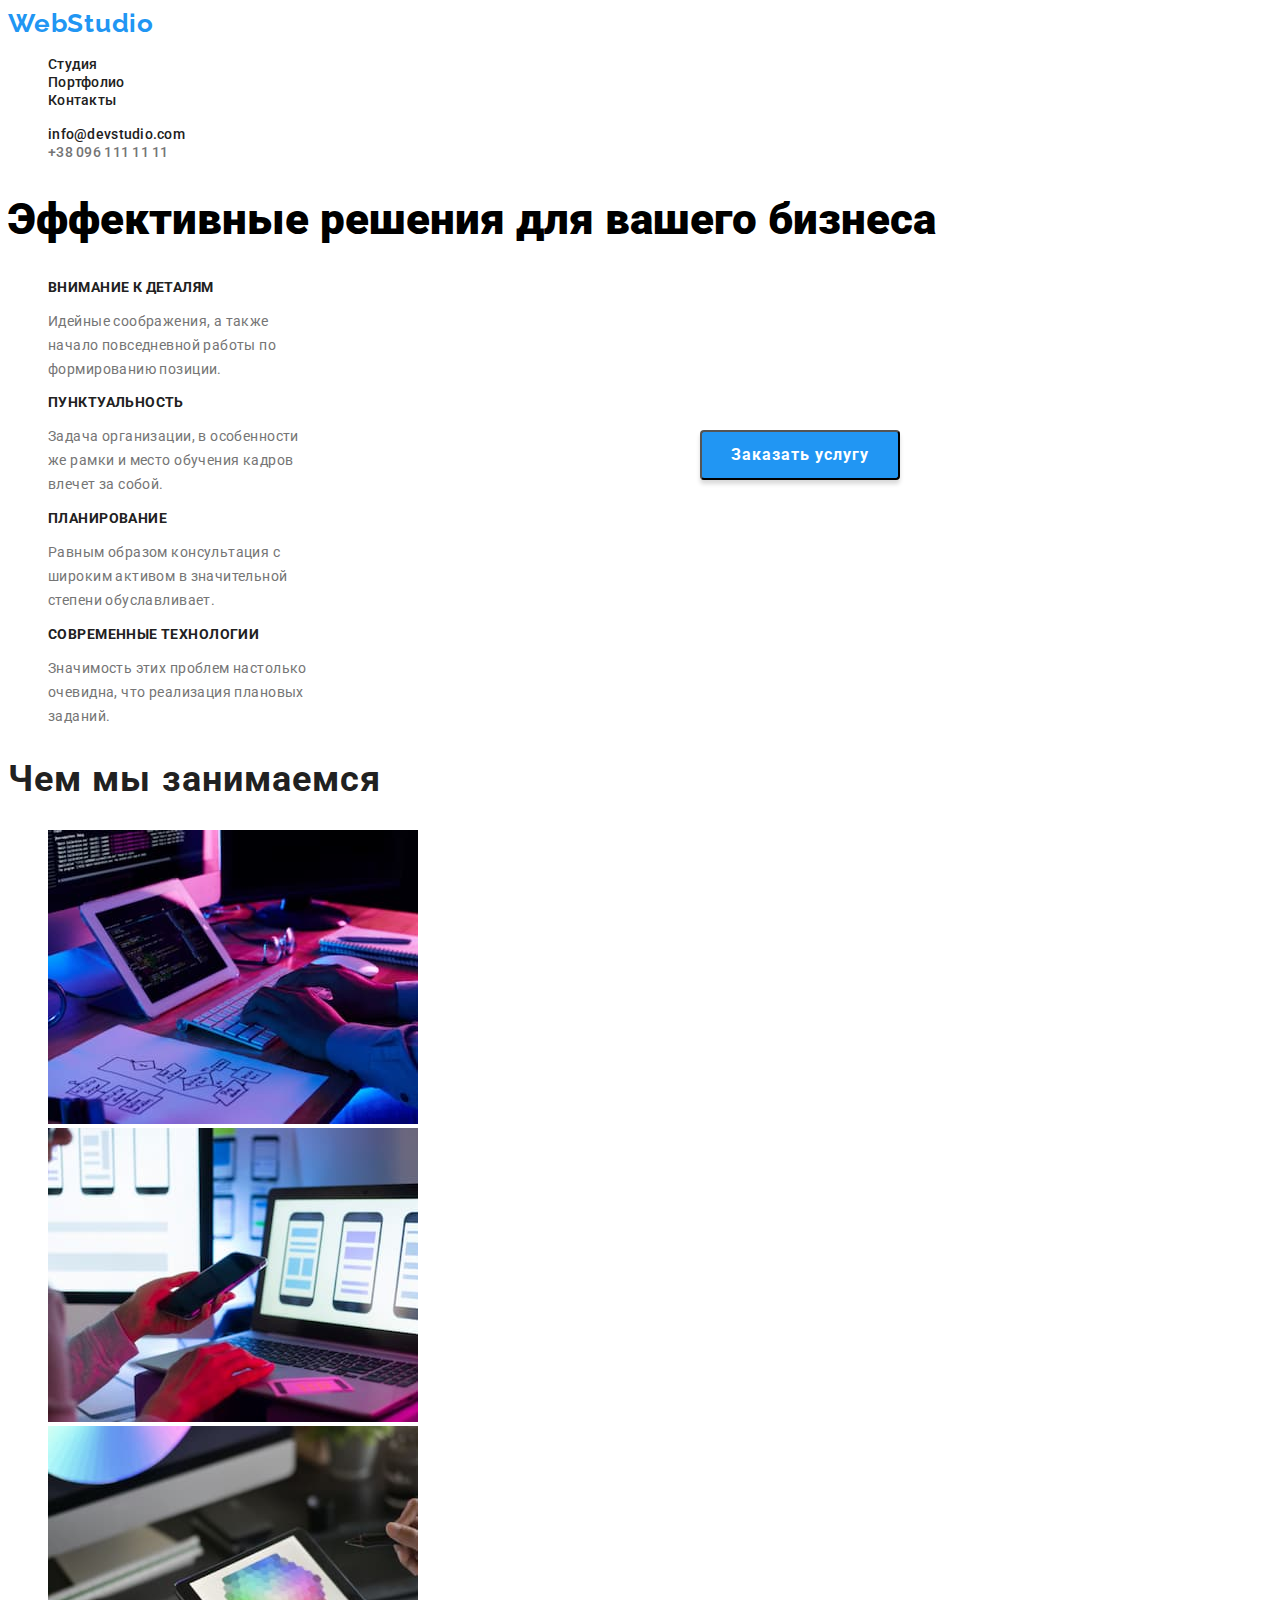
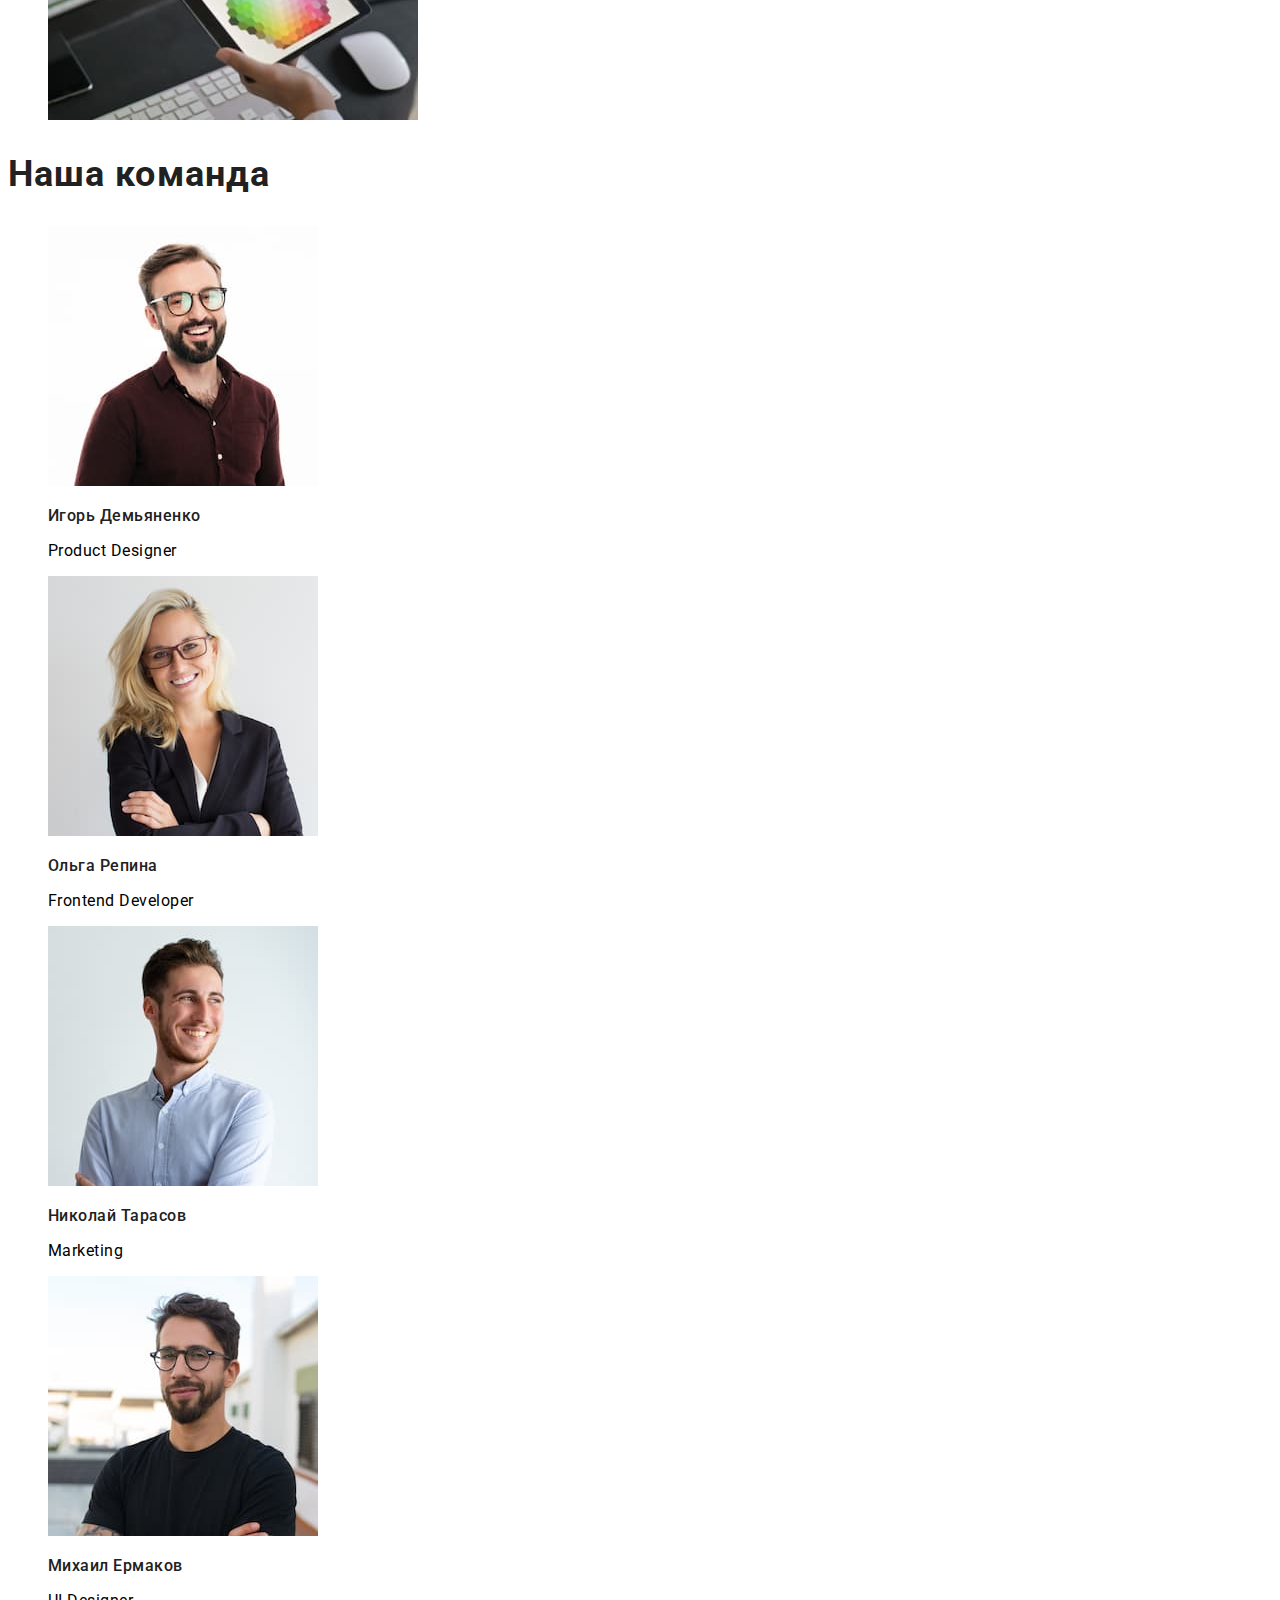
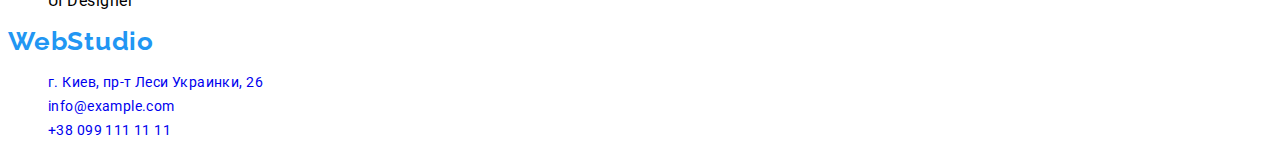
==== index.html @ c44d8eeb "new comm" ====
<!DOCTYPE html>
<html lang="ru">
<head>
    <meta charset="UTF-8">
    <meta name="viewport" content="width=device-width, initial-scale=1.0">
    <title>WebStudio</title>
    <link rel="stylesheet" href="https://cdnjs.cloudflare.com/ajax/libs/modern-normalize/1.0.0/modern-normalize.min.css" integrity="sha512-ISS7cAi1PEhQ8jnbJpJZMd29NlhNj4AWYyLOSp2CE/CsHxTCu+r+t0D2yoJudVrd0/8fTVPUVDzY5Tvli75u/g==" crossorigin="anonymous" />
    <link rel="preconnect" href="https://fonts.gstatic.com">
    <link href="https://fonts.googleapis.com/css2?family=Raleway:wght@700&family=Roboto:wght@400;500;700;900&display=swap" 
          rel="stylesheet">
    <link rel="stylesheet" href="./CSS/styles.css">
</head>

    <body>
        <!--Шапка сторінки-->
        <header class="my-header">

        <!--Меню навігації-->
        <nav class="my-nav">
            <a class="logo link" href="#" lang="en">Web<span>Studio</span></a>

           <ul class="nav-list list">
             <li class="nav-list-item"><a class="nav-list-link-a link" href="">Студия</a></li>
             <li class="nav-list-item"><a class="nav-list-link link" href="">Портфолио</a></li>
             <li class="nav-list-item"><a class="nav-list-link link" href="">Контакты</a></li>
           </ul>
        </nav> 

        <!--Контакти-->
        <ul class="list">
           <li> <a class=" mail-link-a link" href="mailto:info@devstudio.com">info@devstudio.com</a></li>
           <li> <a class="tel-link link" href="tel:+380961111111">+38 096 111 11 11</a> </li>
        </ul>    
                 
     </header> 

     <main>
    
        <!--Hero-->

         <section class="hero">
             <h1 class="hero-title">Эффективные решения для вашего бизнеса</h1>
             <button class="modal-btn">Заказать услугу</button> 
         </section>
       
      
      <section> 

     <!--Переваги-->
     <h2 hidden>особенности</h2>
     <ul class="list">
         <li>
         <h3 class="features">Внимание к деталям</h3>
         <p class="features-p">Идейные соображения, а также <br/> начало повседневной работы по <br/> формированию позиции.</p>
        </li>
     
        <li>
        <h3 class="features">Пунктуальность</h3>
        <p class="features-p">Задача организации, в особенности <br/> же рамки и место обучения кадров <br/> влечет за собой.</p>
        </li>
    
        <li>
        <h3 class="features">Планирование</h3>
        <p class="features-p">Равным образом консультация с <br/> широким активом в значительной <br/> степени обуславливает.</p>
        </li>
    
        <li>
        <h3 class="features">Современные технологии</h3>
        <p class="features-p">Значимость этих проблем настолько <br/> очевидна, что реализация плановых <br/> заданий.</p>
        </li>
    </ul>
    </section>


    <!--Наша робота-->

    <section>
    <h2 class="our">Чем мы занимаемся</h2>
        
    <ul class="list">
        <li><img
                src="./images/image_(9).jpg" 
                 alt="пальці працюють на клавіатурі планшету" 
                 width="370"
                 height="294">
        </li>

        <li><img
                src="./images/image_(11).jpg" 
                 alt="дівчина тримає в руках моб, на фоні ноутбука" 
                 width="370"
                 height="294">
        </li>

        <li><img
                src="./images/image_(12).jpg" 
                 alt="кольова гама екрану планшета, на фоні компютера" 
                 width="370"
                 height="294">
        </li>
    </ul>
    </section>

    <!--Команда-->

    <section>
    <h2 class="our">Наша команда</h2>

    <ul class="list">
        <li><img src="./images/image_(13).jpg" 
                 alt="на фото Игорь Демьяненко"  
                 width="270"
                 height="260">

        <h3 class="person">Игорь Демьяненко</h3>
        <p class="profession" lang="en">Product Designer</p>
        </li>


        <li><img src="./images/image_(14).jpg" 
                 alt="на фото Ольга Репина"  
                 width="270"
                 height="260">

        <h3 class="person">Ольга Репина</h3>
        <p class="profession" lang="en"> Frontend Developer</p>
        </li>


        <li><img src="./images/image_(15).jpg" 
                 alt="на фото Николай Тарасов"  
                 width="270"
                 height="260">
        <h3 class="person">Николай Тарасов</h3>
        <p class="profession" lang="en">Marketing</p> 
        </li>


        <li><img src="./images/image_(16).jpg" 
                 alt="на фото Михаил Ермаков"  
                 width="270"
                 height="260">
        <h3 class="person">Михаил Ермаков</h3>
        <p class="profession" lang="en">UI Designer</p>
        </li>
    </ul>
    </section>
    </main>

    <!--Підвал-->
    <footer class="my-footer">
        <a class="logo link" href="" lang="en">Web<span>Studio</span></a>
        <address class="address">
            <ul class="list">

                <li><a class="link" href="https://goo.gl/maps/SzbFPfj4iSwk4chh7" 
                       target="_blank" 
                       rel="noopener noreferrer">
                        г. Киев, пр-т Леси Украинки, 26</a>
                </li>

                <li><a class="link" href="mailto:info@example.com" 
                       lang="en">info@example.com</a>
                </li>

                <li><a class="link" href="tel:+380991111111">+38 099 111 11 11</a>
                </li>
                
            </ul>
            </address>
    
    </footer>

   </body>
</html>
---- CSS/styles.css ----
:root {
    --main-font: Roboto , sans-serif;
    --secondary-font: Raleway , sans-serif;
    --accent-color:
}


.link {
    text-decoration: none;
}

.list {
    list-style: none;
}

.address {
    font-style: normal;
}

.logo {
    font-family: Raleway , sans-serif;
    font-style: normal;
    font-weight: bold;
    font-size: 26px;
    line-height: 1.19;
    letter-spacing: 0.03em;
    color: #2196F3;
}

.nav-list-link {
    font-family: Roboto , sans-serif;
    font-style: normal;
    font-weight: 500;
    font-size: 14px;
    line-height: 1.14;
    letter-spacing: 0.02em;
    color: #212121;
}

.nav-list-link-a {
    font-family: Roboto , sans-serif;
    font-style: normal;
    font-weight: 500;
    font-size: 14px;
    line-height: 1.14;
    letter-spacing: 0.02em;
    color: #212121;
    }

.nav-list-link-a:hover,
.nav-list-link-a:focus {
    color: #2196F3;
}

.mail-link-a {
    font-family: Roboto , sans-serif;
    font-style: normal;
    font-weight: 500;
    font-size: 14px;
    line-height: 1.14;
    letter-spacing: 0.02em;
    color: #212121;
}

.mail-link-a:hover,
.mail-link-a:focus {
    color: #2196F3;
}

.tel-link {
    font-family: Roboto , sans-serif;
    font-style: normal;
    font-weight: 500;
    font-size: 14px;
    line-height: 1.14;
    letter-spacing: 0.02em;
    color: #757575;
}

.modal-btn {
    font-family: Roboto , sans-serif;
    font-style: normal;
    font-weight: bold;
    font-size: 16px;
    line-height: 1.87;
    align-items: center;
    text-align: center;
    letter-spacing: 0.06em;
    color: #FFFFFF;

    position: absolute;
    width: 200px;
    height: 50px;
    left: 700px;
    top: 430px;

    background: #2196F3;
    box-shadow: 0px 4px 4px rgba(0, 0, 0, 0.15);
    border-radius: 4px;

}

.hero-title {
    font-family: Roboto , sans-serif;
    font-style: normal;
    font-weight: 900;
    font-size: 44px;
    line-height: 1.36;
    color
 }

.features { 
    font-family: Roboto, sans-serif;
    font-style: normal;
    font-weight: bold;
    font-size: 14px;
    line-height: 1.14;
    letter-spacing: 0.03em;
    text-transform: uppercase;
    color: #212121;
    
}

.features-p {
    font-family: Roboto, sans-serif;
    font-style: normal;
    font-weight: normal;
    font-size: 14px;
    line-height: 1.71;
    letter-spacing: 0.03em;
    color: #757575; 
}

.our {
    font-family: Roboto, sans-serif;
    font-style: normal;
    font-weight: bold;
    font-size: 36px;
    line-height: 1.16;
    letter-spacing: 0.03em;
    color: #212121;
}

.person {
    font-family: Roboto, sans-serif;
    font-style: normal;
    font-weight: 500;
    font-size: 16px;
    line-height: 19px;
    letter-spacing: 0.03em;
    color: #212121;
}

.profession {
    font-family: Roboto, sans-serif;
    font-style: normal;
    font-weight: normal;
    font-size: 16px;
    line-height: 19px;
    letter-spacing: 0.03em;
}

.address {
    font-family: Roboto, sans-serif;
    font-style: normal;
    font-weight: normal;
    font-size: 14px;
    line-height: 1.71;
    letter-spacing: 0.03em;
    color: 

}
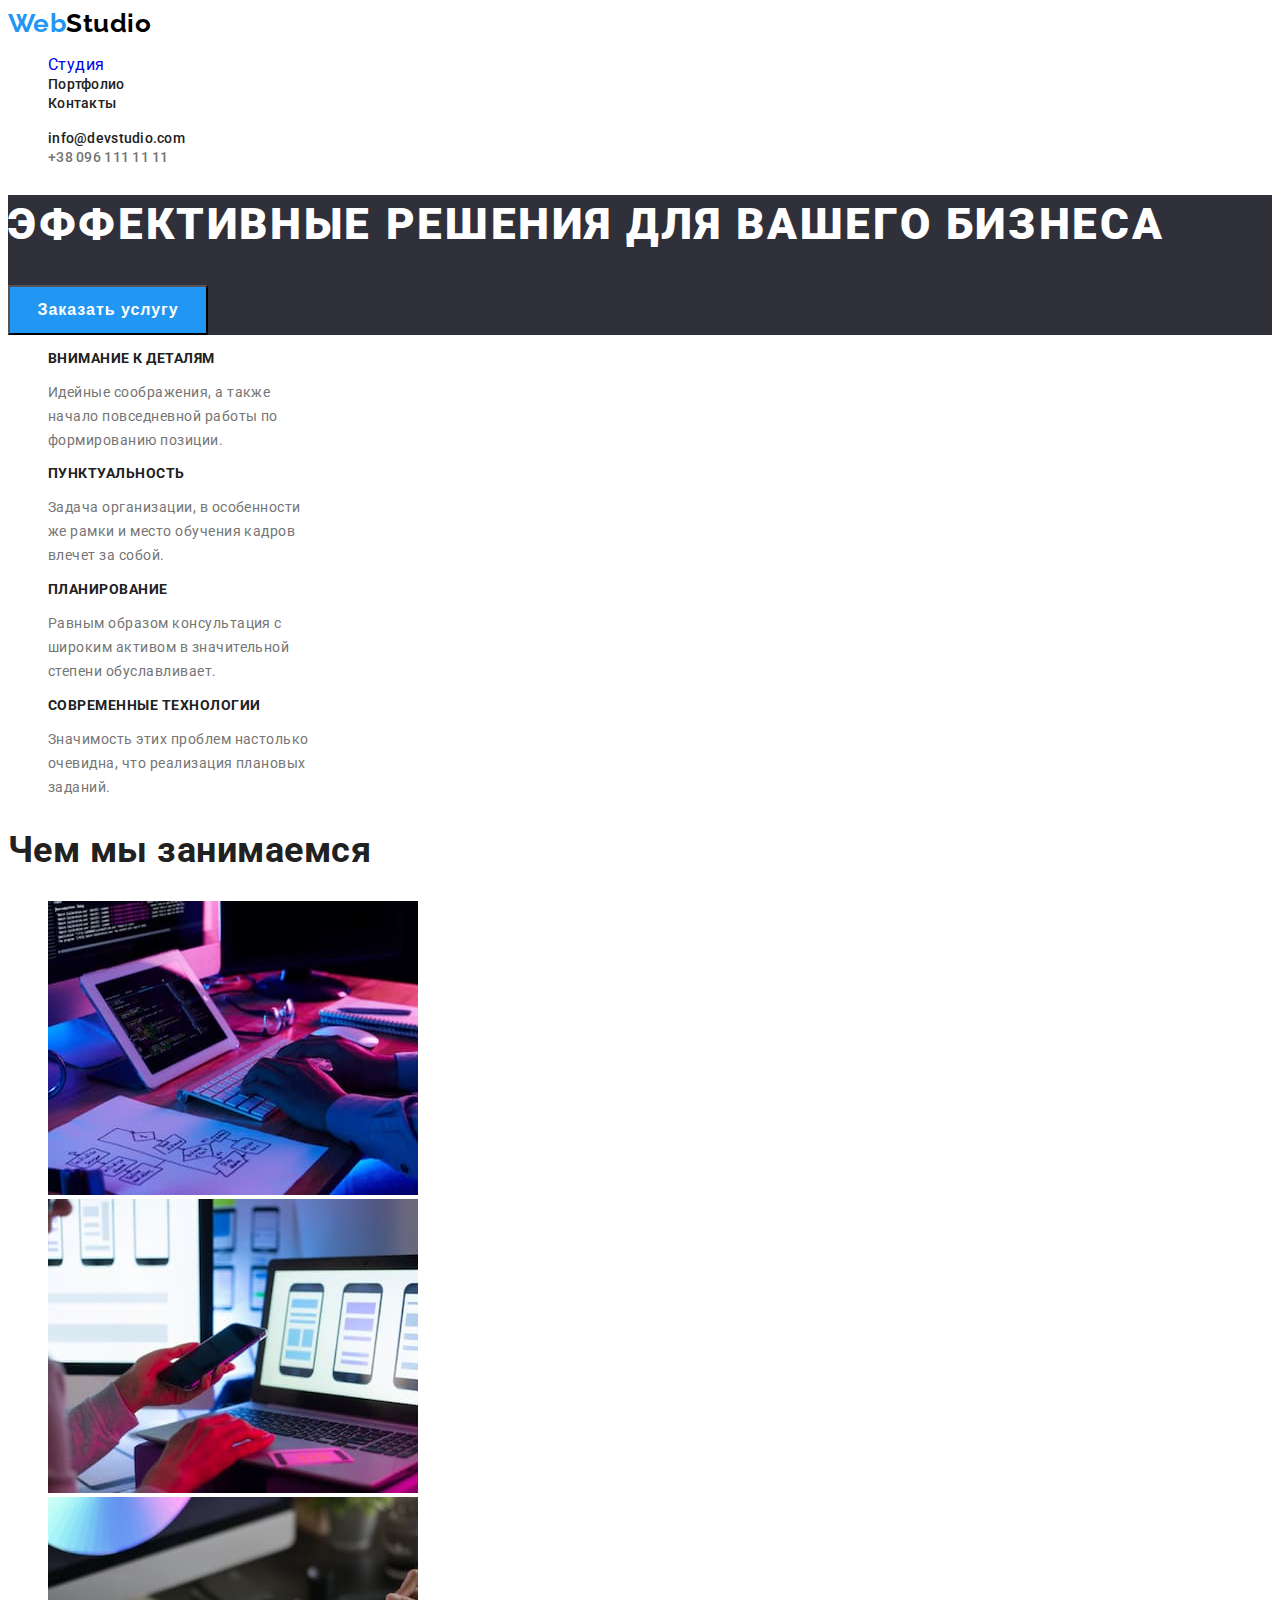
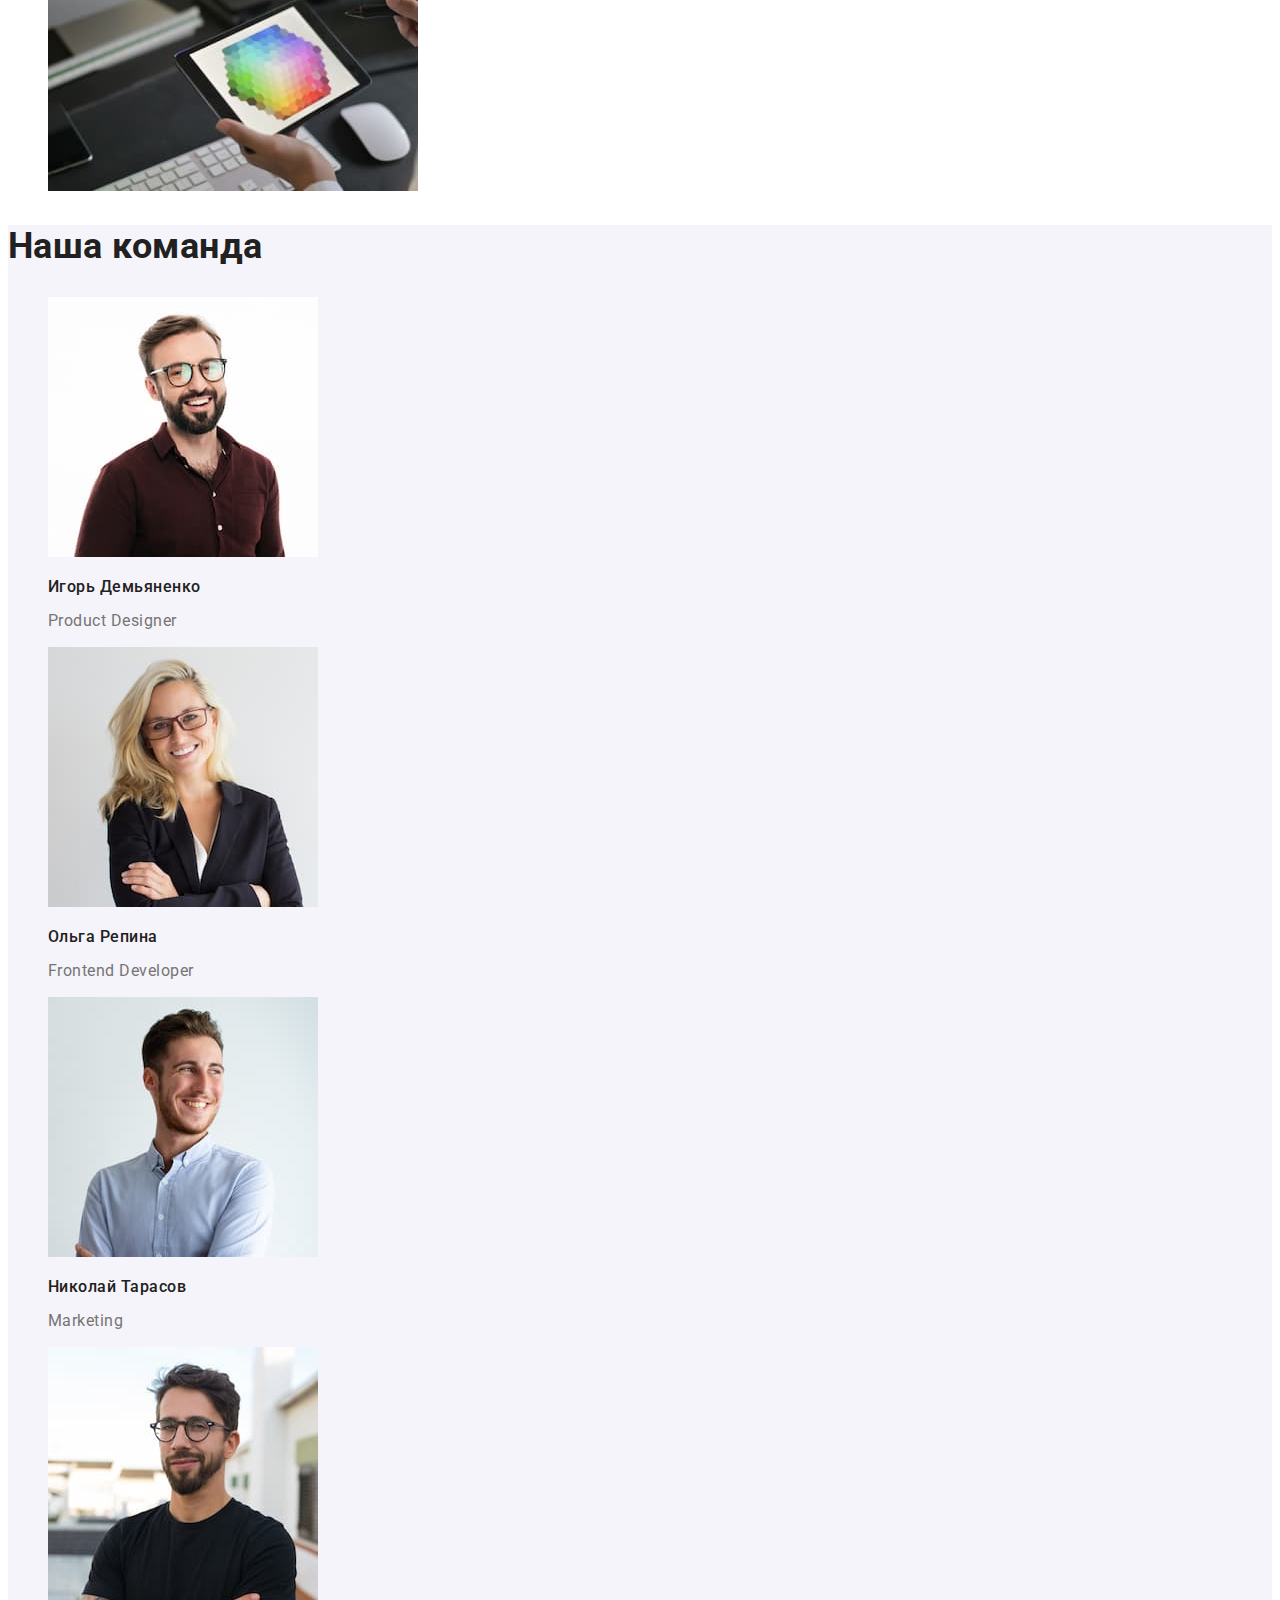
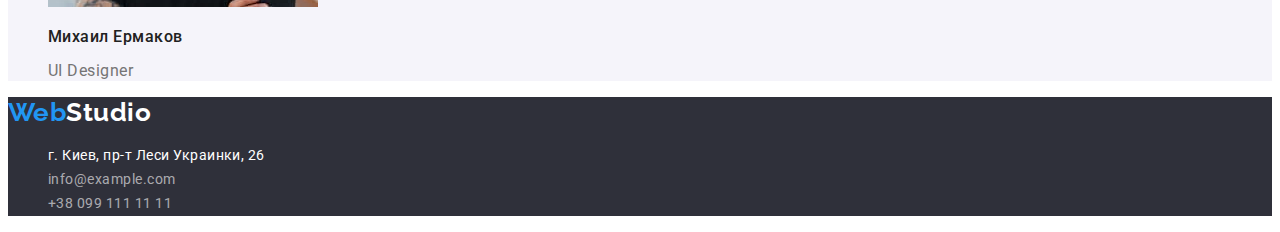
==== commit 89ea7a22: "- add code formatting. - added styles for portfolio.html and index.html" ====
--- a/index.html
+++ b/index.html
@@ -8,76 +8,73 @@
     <link rel="preconnect" href="https://fonts.gstatic.com">
     <link href="https://fonts.googleapis.com/css2?family=Raleway:wght@700&family=Roboto:wght@400;500;700;900&display=swap" 
           rel="stylesheet">
-    <link rel="stylesheet" href="./CSS/styles.css">
+    <link rel="stylesheet" href="CSS/studio.css">
 </head>
 
     <body>
-        <!--Шапка сторінки-->
-        <header class="my-header">
+        
+        <header class="header">
 
-        <!--Меню навігації-->
-        <nav class="my-nav">
-            <a class="logo link" href="#" lang="en">Web<span>Studio</span></a>
+        <!--Header-->
+        <nav class="header-nav">
+            <a class="logo link" href="#" lang="en">Web<span class="logo-web-header">Studio</span></a>
 
            <ul class="nav-list list">
-             <li class="nav-list-item"><a class="nav-list-link-a link" href="">Студия</a></li>
-             <li class="nav-list-item"><a class="nav-list-link link" href="">Портфолио</a></li>
-             <li class="nav-list-item"><a class="nav-list-link link" href="">Контакты</a></li>
+             <li class="nav-list-item"><a class="link nav-link-a current" href="#">Студия</a></li>
+             <li class="nav-list-item"><a class="link nav-link" href="./portfolio.html">Портфолио</a></li>
+             <li class="nav-list-item"><a class="link nav-link" href="#">Контакты</a></li>
            </ul>
         </nav> 
 
         <!--Контакти-->
-        <ul class="list">
-           <li> <a class=" mail-link-a link" href="mailto:info@devstudio.com">info@devstudio.com</a></li>
-           <li> <a class="tel-link link" href="tel:+380961111111">+38 096 111 11 11</a> </li>
+        <ul class="list list-contact">
+           <li><a class=" mail-link link" href="mailto:info@devstudio.com">info@devstudio.com</a></li>
+           <li><a class="tel-link link" href="tel:+380961111111">+38 096 111 11 11</a> </li>
         </ul>    
                  
      </header> 
 
      <main>
-    
         <!--Hero-->
-
-         <section class="hero">
+          <section class="hero">
              <h1 class="hero-title">Эффективные решения для вашего бизнеса</h1>
-             <button class="modal-btn">Заказать услугу</button> 
+             <button class="modal-btn" type="button">Заказать услугу</button> 
          </section>
        
-      
-      <section> 
+      <!--features-->
+      <section class="features"> 
+     
+     <h2 class="hidden-title" hidden>особенности</h2>
 
-     <!--Переваги-->
-     <h2 hidden>особенности</h2>
-     <ul class="list">
+     <ul class="list list-features">
          <li>
-         <h3 class="features">Внимание к деталям</h3>
-         <p class="features-p">Идейные соображения, а также <br/> начало повседневной работы по <br/> формированию позиции.</p>
+         <h3 class="title-features">Внимание к деталям</h3>
+         <p class="features-dis">Идейные соображения, а также <br/> начало повседневной работы по <br/> формированию позиции.</p>
         </li>
      
         <li>
-        <h3 class="features">Пунктуальность</h3>
-        <p class="features-p">Задача организации, в особенности <br/> же рамки и место обучения кадров <br/> влечет за собой.</p>
+        <h3 class="title-features">Пунктуальность</h3>
+        <p class="features-dis">Задача организации, в особенности <br/> же рамки и место обучения кадров <br/> влечет за собой.</p>
         </li>
     
         <li>
-        <h3 class="features">Планирование</h3>
-        <p class="features-p">Равным образом консультация с <br/> широким активом в значительной <br/> степени обуславливает.</p>
+        <h3 class="title-features">Планирование</h3>
+        <p class="features-dis">Равным образом консультация с <br/> широким активом в значительной <br/> степени обуславливает.</p>
         </li>
     
         <li>
-        <h3 class="features">Современные технологии</h3>
-        <p class="features-p">Значимость этих проблем настолько <br/> очевидна, что реализация плановых <br/> заданий.</p>
+        <h3 class="title-features">Современные технологии</h3>
+        <p class="features-dis">Значимость этих проблем настолько <br/> очевидна, что реализация плановых <br/> заданий.</p>
         </li>
     </ul>
     </section>
 
-
-    <!--Наша робота-->
-
-    <section>
-    <h2 class="our">Чем мы занимаемся</h2>
+<!--What-are-we-doing-->
+    <section class="what-we-do">
         
-    <ul class="list">
+    <h2 class="title-chapter">Чем мы занимаемся</h2>
+        
+    <ul class="list img-what-we-do">
         <li><img
                 src="./images/image_(9).jpg" 
                  alt="пальці працюють на клавіатурі планшету" 
@@ -101,38 +98,38 @@
     </ul>
     </section>
 
-    <!--Команда-->
+   <!--Our-team--> 
+    <section class="team">
+        
+    <h2 class="title-team">Наша команда</h2>
 
-    <section>
-    <h2 class="our">Наша команда</h2>
-
-    <ul class="list">
-        <li><img src="./images/image_(13).jpg" 
+    <ul class="list list-team">
+        <li class="list-team-item"><img src="./images/image_(13).jpg" 
                  alt="на фото Игорь Демьяненко"  
                  width="270"
                  height="260">
 
-        <h3 class="person">Игорь Демьяненко</h3>
-        <p class="profession" lang="en">Product Designer</p>
+        <h3 class="title-staff">Игорь Демьяненко</h3>
+        <p class="staff-position" lang="en">Product Designer</p>
         </li>
 
 
-        <li><img src="./images/image_(14).jpg" 
+        <li class="list-team-item"><img src="./images/image_(14).jpg" 
                  alt="на фото Ольга Репина"  
                  width="270"
                  height="260">
 
-        <h3 class="person">Ольга Репина</h3>
-        <p class="profession" lang="en"> Frontend Developer</p>
+        <h3 class="title-staff">Ольга Репина</h3>
+        <p class="staff-position" lang="en"> Frontend Developer</p>
         </li>
 
 
-        <li><img src="./images/image_(15).jpg" 
+        <li class="list-team-item"><img src="./images/image_(15).jpg" 
                  alt="на фото Николай Тарасов"  
                  width="270"
                  height="260">
-        <h3 class="person">Николай Тарасов</h3>
-        <p class="profession" lang="en">Marketing</p> 
+        <h3 class="title-staff">Николай Тарасов</h3>
+        <p class="staff-position" lang="en">Marketing</p> 
         </li>
 
 
@@ -140,30 +137,31 @@
                  alt="на фото Михаил Ермаков"  
                  width="270"
                  height="260">
-        <h3 class="person">Михаил Ермаков</h3>
-        <p class="profession" lang="en">UI Designer</p>
+        <h3 class="title-staff">Михаил Ермаков</h3>
+        <p class="staff-position" lang="en">UI Designer</p>
         </li>
     </ul>
     </section>
     </main>
 
-    <!--Підвал-->
-    <footer class="my-footer">
-        <a class="logo link" href="" lang="en">Web<span>Studio</span></a>
+    <!--Footer-->
+    <footer class="footer">
+       
+        <a class="logo link" href="#" lang="en">Web<span class="logo-web-footer">Studio</span></a>
         <address class="address">
             <ul class="list">
 
-                <li><a class="link" href="https://goo.gl/maps/SzbFPfj4iSwk4chh7" 
+                <li><a class="link adr-str" href="https://goo.gl/maps/SzbFPfj4iSwk4chh7" 
                        target="_blank" 
                        rel="noopener noreferrer">
                         г. Киев, пр-т Леси Украинки, 26</a>
                 </li>
 
-                <li><a class="link" href="mailto:info@example.com" 
+                <li><a class="link mail-address" href="mailto:info@example.com" 
                        lang="en">info@example.com</a>
                 </li>
 
-                <li><a class="link" href="tel:+380991111111">+38 099 111 11 11</a>
+                <li><a class="link tel-address" href="tel:+380991111111">+38 099 111 11 11</a>
                 </li>
                 
             </ul>
--- a/CSS/studio.css
+++ b/CSS/studio.css
@@ -0,0 +1,218 @@
+:root {
+    --main-font: "Roboto" , sans-serif;
+    --secondary-font: "Raleway" , sans-serif;
+    --logo-color: #000000;
+    --accent-color: #2196F3;
+    --title-text-color: #212121;
+    --discription-text-color: #757575;
+    --background-color: #2f303a;
+    --white-text-back-color: #ffffff;
+    --back-team-color: #f5f4fa;
+}
+
+body {
+    font-family: var(--main-font) ;
+    letter-spacing: 0.03em;
+}
+
+.link {
+    text-decoration: none;
+}
+
+.list {
+    list-style: none;
+}
+
+.address {
+    font-style: normal;
+}
+
+/* Header section */
+.logo {
+    font-family: var(--secondary-font);
+    font-weight: 700;
+    font-size: 26px;
+    line-height: 1.19;
+    color: var(--accent-color);
+}
+
+.logo-web-header {
+    color: var(--logo-color);
+}
+
+.logo-web-footer {
+    color: var(--white-text-back-color);
+}
+
+.nav-link {
+    font-weight: 500;
+    font-size: 14px;
+    line-height: 1.14;
+    letter-spacing: 0.02em;
+    color: var(--title-text-color);
+}
+
+
+.nav-link:hover,
+.nav-link:focus {
+    color: var(--accent-color) ;
+}
+
+:current {
+    color: var(--accent-color)
+}
+
+/* Contacts section */
+.mail-link,
+.tel-link {
+    font-weight: 500;
+    font-size: 14px;
+    line-height: 1.14;
+    letter-spacing: 0.02em;
+    color: #212121;
+}
+
+.tel-link {
+    font-weight: 500;
+    font-size: 14px;
+    line-height: 1.14;
+    letter-spacing: 0.02em;
+    color: var(--discription-text-color);
+}
+
+.mail-link:hover,
+.mail-link:focus,
+.tel-link:hover,
+.tel-link:focus {
+    color: var(--accent-color);
+}
+
+/* Hero section */
+
+.hero {
+    background-color: var(--background-color);
+}    
+
+.modal-btn {
+    width: 200px;
+    height: 50px;
+    left: 700px;
+    top: 430px;
+    font-weight: bold;
+    font-size: 16px;
+    line-height: 1.87;
+    background-color: var(--accent-color);
+    letter-spacing: 0.06em;
+    cursor: pointer;
+    color: var(--white-text-back-color);
+
+}
+
+.hero-title {
+    font-weight: 900;
+    font-size: 44px;
+    line-height: 1.36;
+    letter-spacing: 0.06em;
+    text-transform: uppercase;
+    color: var(--white-text-back-color);
+ }
+
+/* Features section */
+
+.features {
+    background-color: var(--white-text-back-color);
+}
+.title-features { 
+    font-weight: 700;
+    font-size: 14px;
+    line-height: 1.14;
+    text-transform: uppercase;
+    color: var(--title-text-color);
+    
+}
+
+.features-dis {
+    font-size: 14px;
+    line-height: 1.71;
+    color: var(--discription-text-color); 
+}
+
+/* What are we doing section */
+
+.what-we-do {
+    background-color: var(--white-text-back-color);
+}
+
+.title-chapter {
+    font-weight: bold;
+    font-size: 36px;
+    line-height: 1.16;
+    color: var(--title-text-color);
+}
+
+/* Our team section */
+
+.team {
+    background-color: var(--back-team-color);
+}
+
+.title-team {
+    font-weight: 700;
+    font-size: 36px;
+    line-height: 1.17;
+    color: var(--title-text-color);
+}
+.title-staff {
+    font-weight: 500;
+    font-size: 16px;
+    line-height: 1.19;
+    letter-spacing: 0.03em;
+    color: var(--title-text-color);
+}
+
+.staff-position {
+    font-weight: 400;
+    font-size: 16px;
+    line-height: 1.18;
+    color: var(--discription-text-color);
+}
+
+/* Footer section */
+    .footer {
+        background-color: var(--background-color);
+    }
+
+.address {
+    font-style: normal;
+}
+
+.adr-str {
+    font-size: 14px;
+    line-height: 1.71;
+    color: var(--white-text-back-color); 
+}
+
+.mail-address,
+.tel-address {
+    font-size: 14px;
+    line-height: 1.71;
+    color: rgba(255, 255, 255, 0.6);
+}
+
+/* Filter button section */
+
+.navigation-btn {
+    background: var(--back-team-color);
+    border-radius: 4px;
+    font-weight: 500;
+    font-size: 16px;
+    line-height: 1.63;
+    cursor: pointer;
+    color: var(--title-text-color);
+  }
+  
+.navigation-btn:hover,
+.navigation-btn:focus {
+    background-color: var(--accent-color);
+    color: var(--white-text-back-color);
+  }